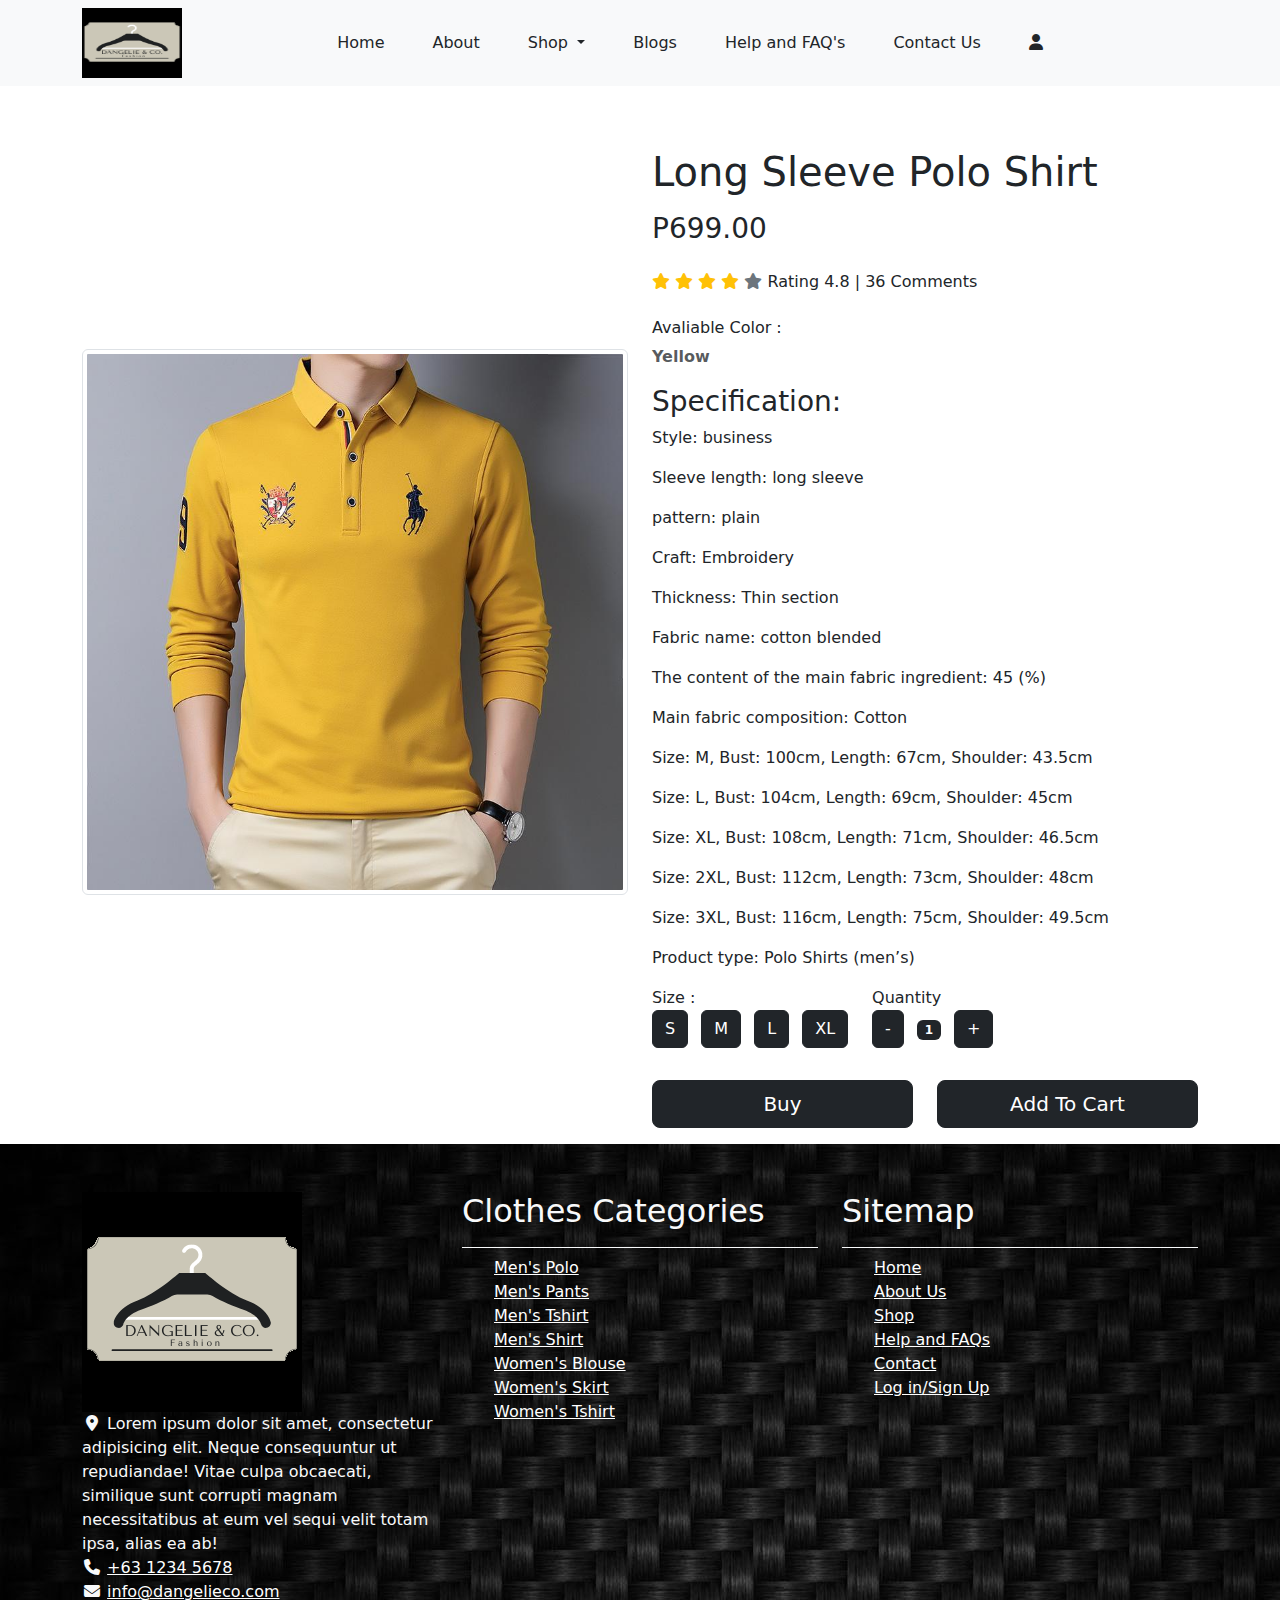
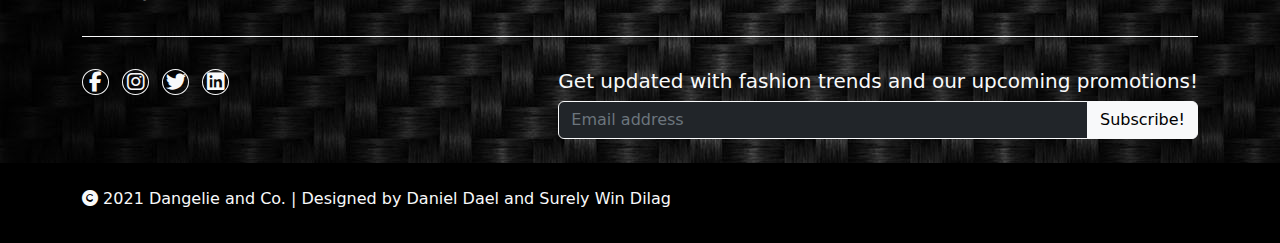
==== product-item-description.html @ 5f4913c6 "FirstPhase" ====
<!DOCTYPE html>
<html lang="en">
<head>
    <meta charset="UTF-8">
    <meta http-equiv="X-UA-Compatible" content="IE=edge">
    <meta name="viewport" content="width=device-width, initial-scale=1.0">
    <link rel="stylesheet" href="/Bootstrap/css/bootstrap.css" />
    <link rel="stylesheet" href="styles.css" />
    <link rel="stylesheet" href="https://cdnjs.cloudflare.com/ajax/libs/font-awesome/6.1.1/css/all.min.css
    ">
    <title>Product 1</title>
</head>
<body>

<!--Start of Nav Bar-->    
    <nav class="navbar navbar-expand-lg bg-light fixed-top">
        <div class="container">
        <img src="img/Dangelie Logo  Cropped.png" alt="" style="height: 70px; width: 100px;">
          <button
            class="navbar-toggler"
            data-bs-toggle="collapse"
            data-bs-target="#navbarToggler"
          >
            <span class="navbar-toggler-icon"></span>
          </button>
          <div class="collapse navbar-collapse" id="navbarToggler">
            <ul class="navbar-nav mx-auto px-1">
              <li class="nav-item d-flex justify-content-between">
                <a class="nav-link active text-dark px-4" aria-current="page" href="index.html"
                  >Home</a
                >
              </li>

              <li class="nav-item">
                <a class="nav-link active text-dark px-4" aria-current="page" href="#"
                  >About</a
                >
              </li>
  
              <li class="nav-item dropdown">
                <a class="nav-link dropdown-toggle text-dark px-4" href="#" id="dropDownSample" data-bs-toggle="dropdown">
                Shop
                </a>
                <ul class="dropdown-menu" aria-labelledby="dropDownSample">
                  <li>
                    <a class="dropdown-item" href="#">Men</a>
                  </li>
                  <li>
                    <a class="dropdown-item" href="#">Women</a>
                  </li>
       
  
                  
                  
                  
            </ul>
  
            <li class="nav-item">
              <a class="nav-link active text-dark px-4" aria-current="page" href="#"
                >Blogs</a
              >
            </li>
            <li class="nav-item">
                <a class="nav-link active text-dark px-4" aria-current="page" href="#"
                  >Help and FAQ's</a
                >
              </li>
              <li class="nav-item">
                <a class="nav-link active text-dark px-4" aria-current="page" href="#"
                  >Contact Us</a
                >
              </li>
              <li class="nav-item">
                <a class="nav-link active text-dark px-4" aria-current="page" href="#"
                  ><i class="fa-solid fa-user"></i></a
                >
              </li>
         
            
          </div>
        </div>
       
      </nav>
<!--End of Nav Bar-->  

<!--Start of Product Content-->  
<div class="Product-description">
<div class="container"> 
    <div class="row align-items-center  ">
        <div class="col-md-6 ">
          <img src="img/d1.jpeg" alt="" class="w-100 img-thumbnail " />
        </div>

        <div class="col-md-6 mt-5" class="item-1">
            <div class="card-body">
                <h1>Long Sleeve Polo Shirt</h1>
                <p class="h3 py-2">P699.00</p>
                <p class="py-2">
                    <i class="fa fa-star text-warning"></i>
                    <i class="fa fa-star text-warning"></i>
                    <i class="fa fa-star text-warning"></i>
                    <i class="fa fa-star text-warning"></i>
                    <i class="fa fa-star text-secondary"></i>
                    <span class="list-inline-item text-dark">Rating 4.8 | 36 Comments</span>
                </p>
                <h6>Avaliable Color :</h6>
                <p class="text-muted"><strong>Yellow</strong></p>
                <h3>Specification:</h3>
                <p>Style: business</p>
                <p>Sleeve length: long sleeve</p>
                <p>pattern: plain</p>
                <p>Craft: Embroidery</p>
                <p>Thickness: Thin section</p>
                <p>Fabric name: cotton blended</p>
                <p>The content of the main fabric ingredient: 45 (%)</p>
                <p>Main fabric composition: Cotton</p>
                <p>Size: M, Bust: 100cm, Length: 67cm, Shoulder: 43.5cm</p>
                <p>Size: L, Bust: 104cm, Length: 69cm, Shoulder: 45cm</p>
                <p>Size: XL, Bust: 108cm, Length: 71cm, Shoulder: 46.5cm</p>
                <p>Size: 2XL, Bust: 112cm, Length: 73cm, Shoulder: 48cm</p>
                <p>Size: 3XL, Bust: 116cm, Length: 75cm, Shoulder: 49.5cm</p>
                    
                    Product type: Polo Shirts (men’s)</p>
                <form action="" method="GET">
                    <input type="hidden" name="product-title" value="Activewear">
                    <div class="row">
                        <div class="col-auto">
                            <ul class="list-inline pb-3">
                                <li>Size :
                                    <input type="hidden" name="product-size" id="product-size" value="S">
                                </li>
                                <li class="list-inline-item"><div class="btn btn-dark btn-size">S</div></li>
                                <li class="list-inline-item"><div class="btn btn-dark btn-size">M</div></li>
                                <li class="list-inline-item"><div class="btn btn-dark btn-size">L</div></li>
                                <li class="list-inline-item"><div class="btn btn-dark btn-size">XL</div></li>
                            </ul>
                        </div>
                        <div class="col-auto">
                            <ul class="pb-3 list-inline">
                                <li>
                                    Quantity
                                    <input type="hidden" name="product-quantity" id="product-quantity" value="1">
                                </li>
                                <li class="list-inline-item"><div class="btn btn-dark" id="btn-minus">-</div></li>
                                <li class="list-inline-item"><div class="badge bg-dark" id="var-value">1</div></li>
                                <li class="list-inline-item"><div class="btn btn-dark" id="btn-plus">+</span></li>
                                  
                            </ul>
                        </div>
                    </div>
                    <div class="row pb-3">
                        <div class="col d-grid">
                            <button type="submit" class="btn btn-dark btn-lg" name="submit" value="buy">Buy</button>
                        </div>
                        <div class="col d-grid">
                            <button type="submit" class="btn btn-dark btn-lg" name="submit" value="addtocard">Add To Cart</button>
                        </div>
                    </div>
                </form>
            </div>
        </div>

</div>
</div>
</div>




<!-- Start of Footer -->

<footer class="bg-black" id="footer">
    <div class="container">
        <div class="row">

            <div class="col-md-4 pt-5">
                <img src="img/Dangelie Logo  Cropped.png" alt="">
                <ul class="list-unstyled text-light footer-link-list">
                    <li>
                        <i class="fas fa-map-marker-alt fa-fw"></i>
                    Lorem ipsum dolor sit amet, consectetur adipisicing elit. Neque consequuntur ut repudiandae! Vitae culpa obcaecati, similique sunt corrupti magnam necessitatibus at eum vel sequi velit totam ipsa, alias ea ab!
                    </li>
                    <li>
                        <i class="fa fa-phone fa-fw"></i>
                        <a class="text-white"  href="#">+63 1234 5678 </a>
                    </li>
                    <li>
                        <i class="fa fa-envelope fa-fw"></i>
                        <a class="text-white"  href="#">info@dangelieco.com</a>
                    </li>
                </ul>
            </div>

            <div class="col-md-4 pt-5">
                <h2 class="h2 text-light border-bottom pb-3 border-light">Clothes Categories</h2>
                <ul class="text-light">
                    <li class="list-unstyled"><a class="text-white" href="#">Men's Polo</a></li>
                    <li class="list-unstyled"><a class="text-white" href="#">Men's Pants</a></li>
                    <li class="list-unstyled"><a class="text-white" href="#">Men's Tshirt</a></li>
                    <li class="list-unstyled"><a class="text-white" href="#">Men's Shirt</a></li>
                    <li class="list-unstyled"><a class="text-white" href="#">Women's Blouse</a></li>
                    <li class="list-unstyled"><a class="text-white" href="#">Women's Skirt</a></li>
                    <li class="list-unstyled"><a class="text-white" href="#">Women's Tshirt</a></li>
                    
                </ul>
            </div>

            <div class="col-md-4 pt-5">
                <h2 class="h2 text-light border-bottom pb-3 border-light">Sitemap</h2>
                <ul class="text-light">
                    <li class="list-unstyled"><a class="text-white" href="#">Home</a></li>
                    <li class="list-unstyled"><a class="text-white" href="#">About Us</a></li>
                    <li class="list-unstyled"><a class="text-white" href="#">Shop</a></li>
                    <li class="list-unstyled"><a class="text-white" href="#">Help and FAQs</a></li>
                    <li class="list-unstyled"><a class="text-white" href="#">Contact</a></li>
                    <li class="list-unstyled"><a class="text-white" href="#">Log in/Sign Up</a></li>
                </ul>
            </div>
         

        </div>
        <div class="row"> 
            <div class="d-flex flex-row bg-dark align-items-end">

            </div>
            
        </div>
       

        <div class="row text-light mb-4">
            <div class="col-12 mb-3">
                <div class="w-100 my-3 border-top border-light "></div>
            </div>
            <div class="col-auto me-auto">
                <ul class="list-inline text-left footer-icons">
                    <li class="list-inline-item border border-light rounded-circle text-center">
                        <a class="text-light text-decoration-none" target="# " href="http://facebook.com/"><i class="fab fa-facebook-f fa-lg fa-fw"></i></a>
                    </li>
                    <li class="list-inline-item border border-light rounded-circle text-center">
                        <a class="text-light text-decoration-none" target="#" href="https://www.instagram.com/"><i class="fab fa-instagram fa-lg fa-fw"></i></a>
                    </li>
                    <li class="list-inline-item border border-light rounded-circle text-center">
                        <a class="text-light text-decoration-none" target="#" href="https://twitter.com/"><i class="fab fa-twitter fa-lg fa-fw"></i></a>
                    </li>
                    <li class="list-inline-item border border-light rounded-circle text-center">
                        <a class="text-light text-decoration-none" target="#" href="https://www.linkedin.com/"><i class="fab fa-linkedin fa-lg fa-fw"></i></a>
                    </li>
                </ul>
            </div>
            <div class="col-auto">
                <h5>Get updated with fashion trends and our upcoming promotions!</h5>
                <div class="input-group">
                    <input type="text " class="form-control bg-dark border-light text-light"
                    placeholder="Email address">
                    <button class="btn btn-light">Subscribe!</button> 
                  </div>
                </div>
            </div>
        </div>
 

    <div class="w-100 bg-black py-3">
        <div class="container">
            <div class="row pt-2">
                <div class="col-12">
                    <p class="text-left text-light">
                        <i class="fa-solid fa-copyright"></i> 2021 Dangelie and Co.
                        | Designed by Daniel Dael and Surely Win Dilag 
                    </p>
                </div>
            </div>
        </div>
    </div>

</footer>
<!-- End Footer -->

</body>
<script src="/Bootstrap/js/bootstrap.bundle.js"></script>
</html>
---- styles.css ----
.Product-description{
margin-top: 100px;
}


#footer{
   background: url(img/blackpattern.jpg);
 
}
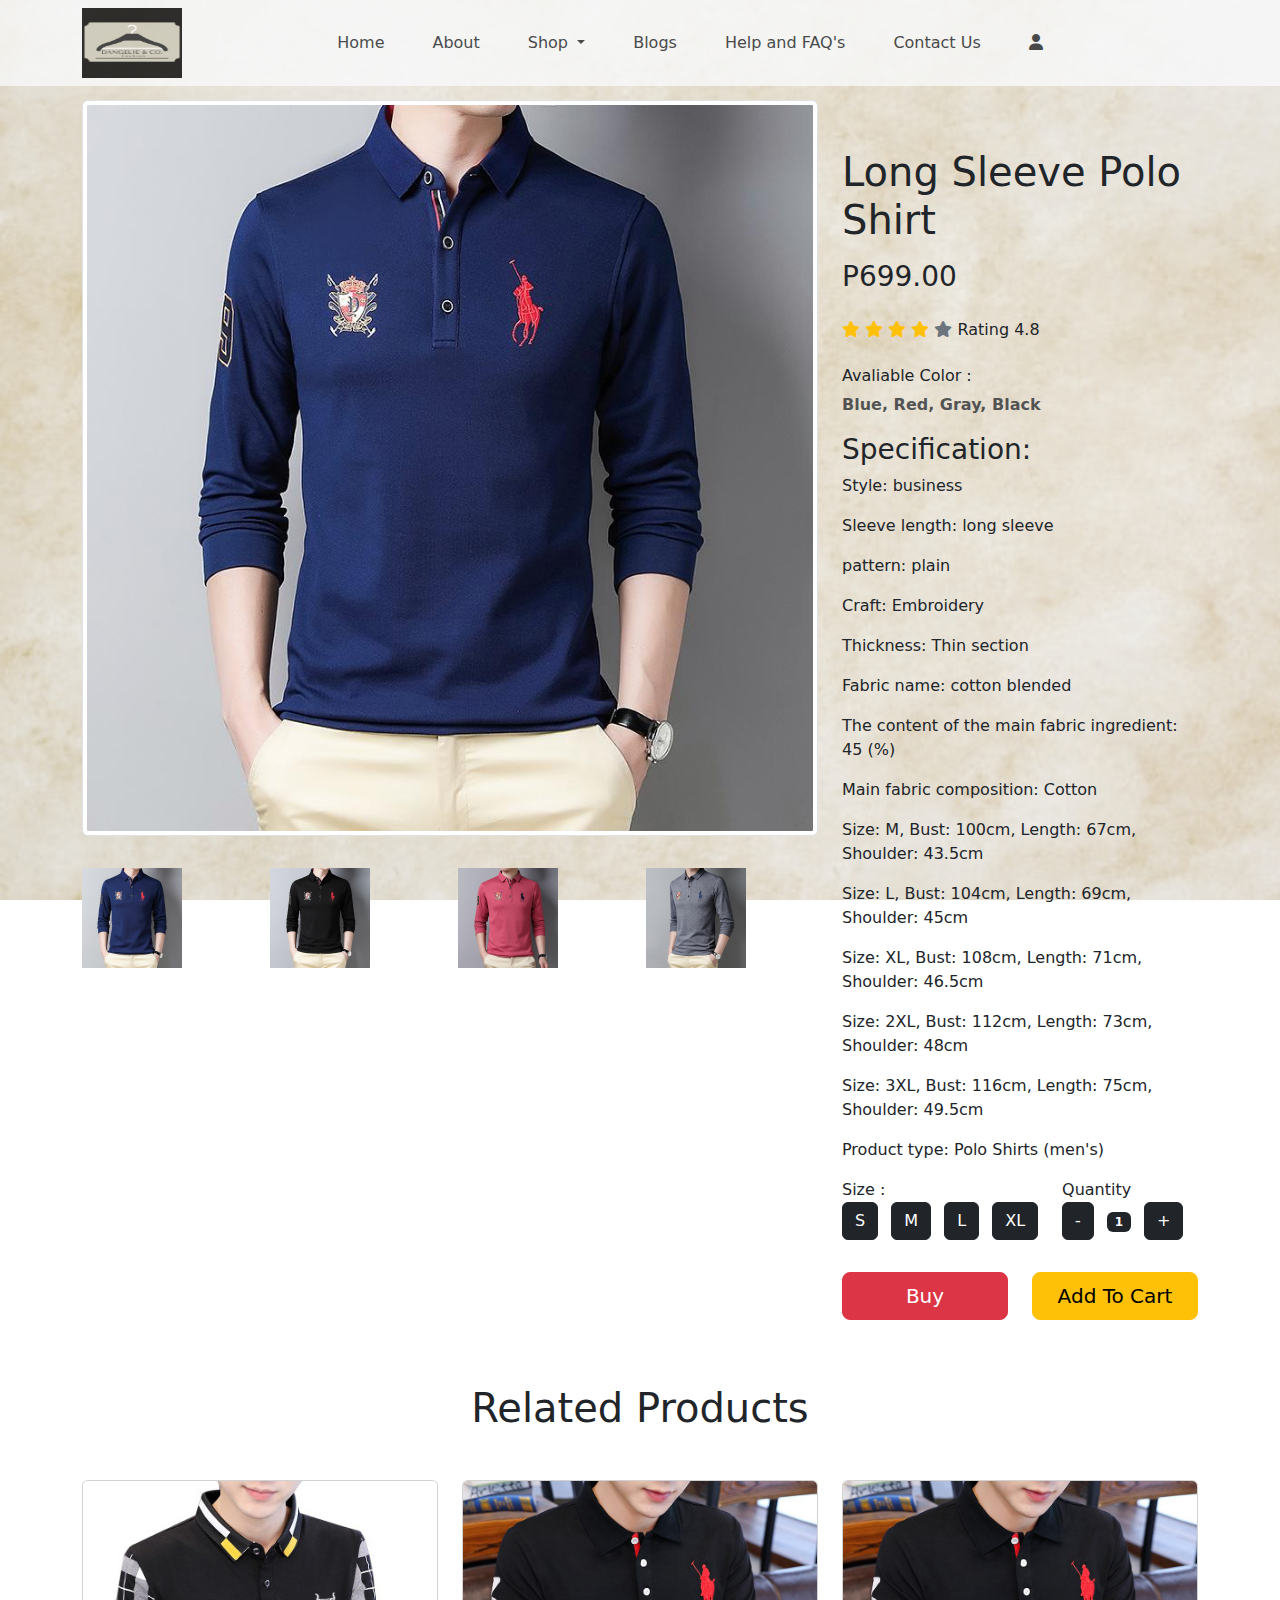
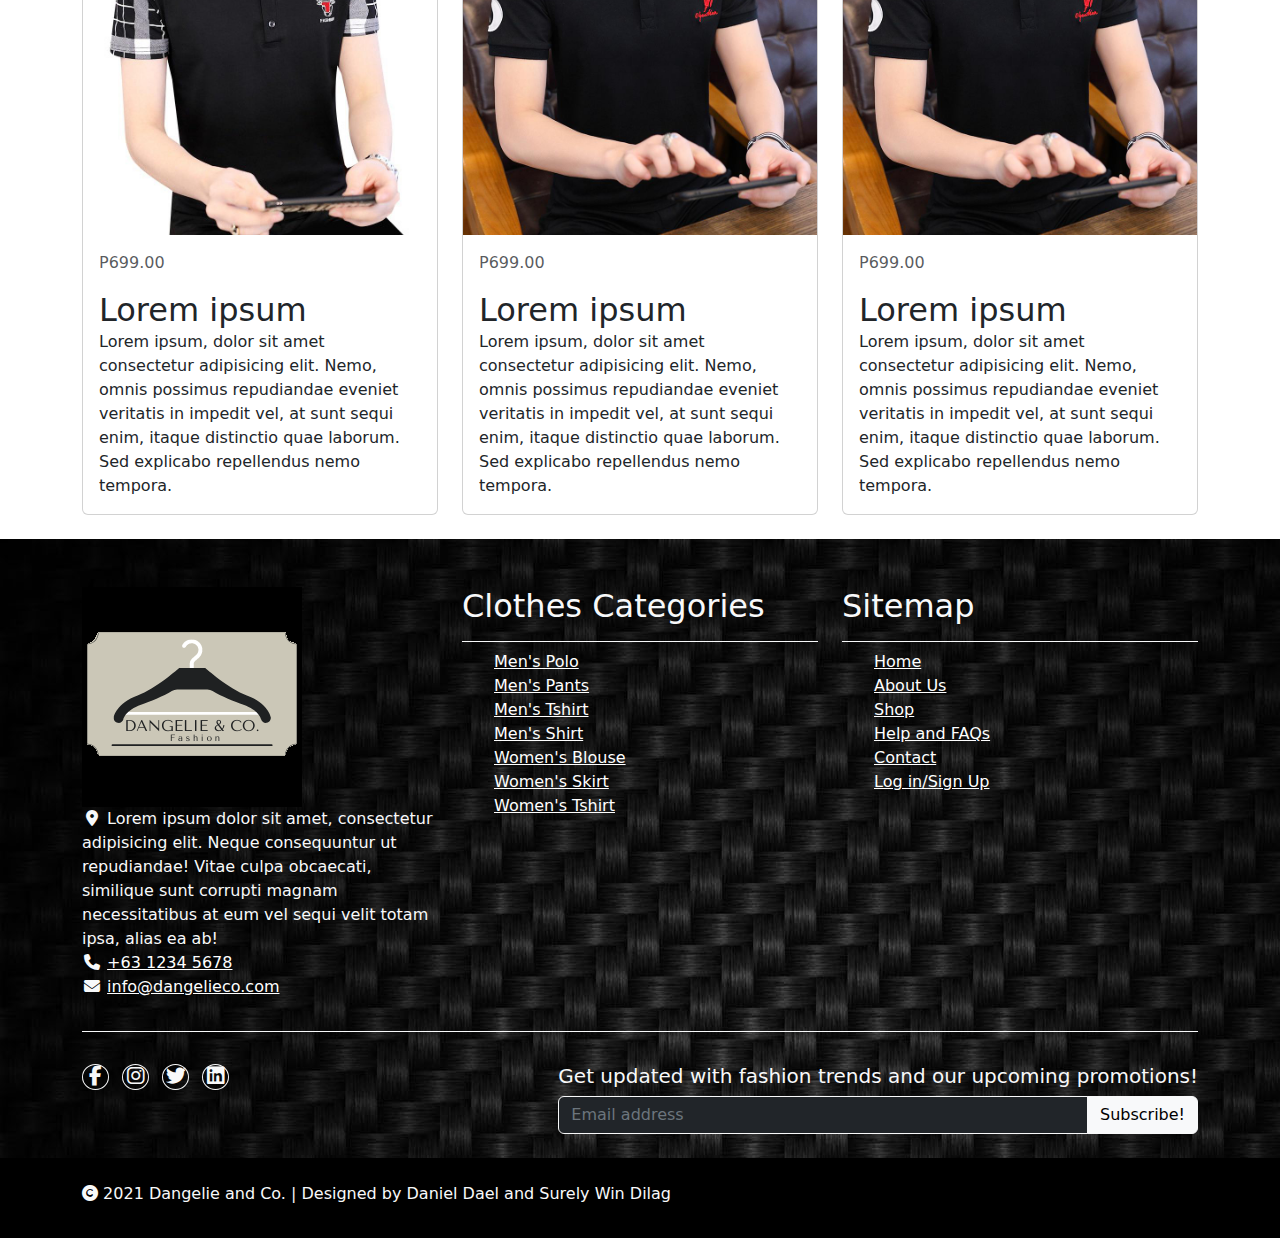
==== commit 6fcb0e20: "Updated PID" ====
--- a/product-item-description.html
+++ b/product-item-description.html
@@ -6,6 +6,7 @@
     <meta name="viewport" content="width=device-width, initial-scale=1.0">
     <link rel="stylesheet" href="/Bootstrap/css/bootstrap.css" />
     <link rel="stylesheet" href="styles.css" />
+    <link rel="stylesheet" href="product-item-description.css" />
     <link rel="stylesheet" href="https://cdnjs.cloudflare.com/ajax/libs/font-awesome/6.1.1/css/all.min.css
     ">
     <title>Product 1</title>
@@ -86,12 +87,27 @@
 <!--Start of Product Content-->  
 <div class="Product-description">
 <div class="container"> 
-    <div class="row align-items-center  ">
-        <div class="col-md-6 ">
-          <img src="img/d1.jpeg" alt="" class="w-100 img-thumbnail " />
-        </div>
-
-        <div class="col-md-6 mt-5" class="item-1">
+    <div class="row">
+        <div class="col-md-8 ">
+          <img src="img/Product 1/Product 1.jpeg" alt=""  class="img-thumbnail" id="ProductImg" />
+         <div class="row justify-content-evenly mt-3 g-3 ">
+            <div class="col-md-3">
+                <img src="/img/Product 1/Product 1.jpeg" width="100" alt="" class="SmallImg">
+              </div>
+              <div class="col-md-3">
+                <img src="/img/Product 1/Product 2.jpeg" width="100" alt="" class="SmallImg">
+              </div>
+              <div class="col-md-3">
+                <img src="/img/Product 1/Product 3.jpeg"width="100" alt="" class="SmallImg">
+              </div>
+              <div class="col-md-3">
+                <img src="/img/Product 1/Product4.jpeg"width="100" alt="" class="SmallImg">
+              </div>
+         </div> 
+         
+        </div>
+
+        <div class="col-md-4 mt-5" class="item-1">
             <div class="card-body">
                 <h1>Long Sleeve Polo Shirt</h1>
                 <p class="h3 py-2">P699.00</p>
@@ -101,10 +117,10 @@
                     <i class="fa fa-star text-warning"></i>
                     <i class="fa fa-star text-warning"></i>
                     <i class="fa fa-star text-secondary"></i>
-                    <span class="list-inline-item text-dark">Rating 4.8 | 36 Comments</span>
+                    <span class="list-inline-item text-dark">Rating 4.8</span>
                 </p>
                 <h6>Avaliable Color :</h6>
-                <p class="text-muted"><strong>Yellow</strong></p>
+                <p class="text-muted"><strong>Blue, Red, Gray, Black</strong></p>
                 <h3>Specification:</h3>
                 <p>Style: business</p>
                 <p>Sleeve length: long sleeve</p>
@@ -120,7 +136,7 @@
                 <p>Size: 2XL, Bust: 112cm, Length: 73cm, Shoulder: 48cm</p>
                 <p>Size: 3XL, Bust: 116cm, Length: 75cm, Shoulder: 49.5cm</p>
                     
-                    Product type: Polo Shirts (men’s)</p>
+                    Product type: Polo Shirts (men's)</p>
                 <form action="" method="GET">
                     <input type="hidden" name="product-title" value="Activewear">
                     <div class="row">
@@ -150,10 +166,10 @@
                     </div>
                     <div class="row pb-3">
                         <div class="col d-grid">
-                            <button type="submit" class="btn btn-dark btn-lg" name="submit" value="buy">Buy</button>
+                            <button type="submit" class="btn btn-danger btn-lg" name="submit" value="buy">Buy</button>
                         </div>
                         <div class="col d-grid">
-                            <button type="submit" class="btn btn-dark btn-lg" name="submit" value="addtocard">Add To Cart</button>
+                            <button type="submit" class="btn btn-warning btn-lg" name="submit" value="addtocard">Add To Cart</button>
                         </div>
                     </div>
                 </form>
@@ -164,7 +180,54 @@
 </div>
 </div>
 
-
+<h1 class="text-center m-5">Related Products</h1>
+<div class="container">
+    <div class="row">
+        <div class="col-12 col-md-4 mb-4">
+            <div class="card h-100">
+                <a href="#">
+                    <img src="/img/m1.jpeg" class="card-img-top" alt="...">
+                </a>
+                <div class="card-body">
+                    <p class="text-muted text-right">P699.00</p>
+                    <a href="#" class="h2 text-decoration-none text-dark">Lorem ipsum</a>
+                    <p class="card-text">
+                        Lorem ipsum, dolor sit amet consectetur adipisicing elit. Nemo, omnis possimus repudiandae eveniet veritatis in impedit vel, at sunt sequi enim, itaque distinctio quae laborum. Sed explicabo repellendus nemo tempora.
+                    </p>
+                </div>
+            </div>
+        </div>
+        <div class="col-12 col-md-4 mb-4">
+            <div class="card h-100">
+                <a href="#">
+                    <img src="/img/n1.jpeg" class="card-img-top" alt="...">
+                </a>
+                <div class="card-body">
+                    <p class="text-muted text-right">P699.00</p>
+                    <a href="#" class="h2 text-decoration-none text-dark">Lorem ipsum</a>
+                    <p class="card-text">
+                        Lorem ipsum, dolor sit amet consectetur adipisicing elit. Nemo, omnis possimus repudiandae eveniet veritatis in impedit vel, at sunt sequi enim, itaque distinctio quae laborum. Sed explicabo repellendus nemo tempora.
+                    </p>
+                </div>
+                </div>
+            </div>
+        <div class="col-12 col-md-4 mb-4">
+            <div class="card h-100">
+                <a href="#">
+                    <img src="/img/n1.jpeg" class="card-img-top" alt="...">
+                </a>
+                <div class="card-body">
+                    <p class="text-muted text-right">P699.00</p>
+                    <a href="#" class="h2 text-decoration-none text-dark">Lorem ipsum</a>
+                    <p class="card-text">
+                            Lorem ipsum, dolor sit amet consectetur adipisicing elit. Nemo, omnis possimus repudiandae eveniet veritatis in impedit vel, at sunt sequi enim, itaque distinctio quae laborum. Sed explicabo repellendus nemo tempora.
+                    </p>
+                </div>
+                </div>
+                </div>
+        </div>
+    </div>
+</div>
 
 
 <!-- Start of Footer -->
@@ -275,6 +338,13 @@
 </footer>
 <!-- End Footer -->
 
+
+<!--JS for product gallery-->
+
+<script src="/product-item-description.js"></script>
+
+
+
 </body>
 <script src="/Bootstrap/js/bootstrap.bundle.js"></script>
 </html>--- a/styles.css
+++ b/styles.css
@@ -1,4 +1,21 @@
 
+nav {
+   opacity: 80%;
+}
+
+
+body {
+   background:url(/img/Background4.jpg);
+   background-size: cover;
+   background-attachment: fixed;
+  
+}
+
+section {
+   background:url(/img/Background.webp);
+   background-size: cover;
+   background-attachment: fixed;
+}
 
 
 .Product-description{
@@ -10,3 +27,7 @@
    background: url(img/blackpattern.jpg);
  
 }
+
+.item-1{
+   margin-top: 1000px;
+}
--- a/product-item-description.css
+++ b/product-item-description.css
@@ -0,0 +1,3 @@
+{
+
+}